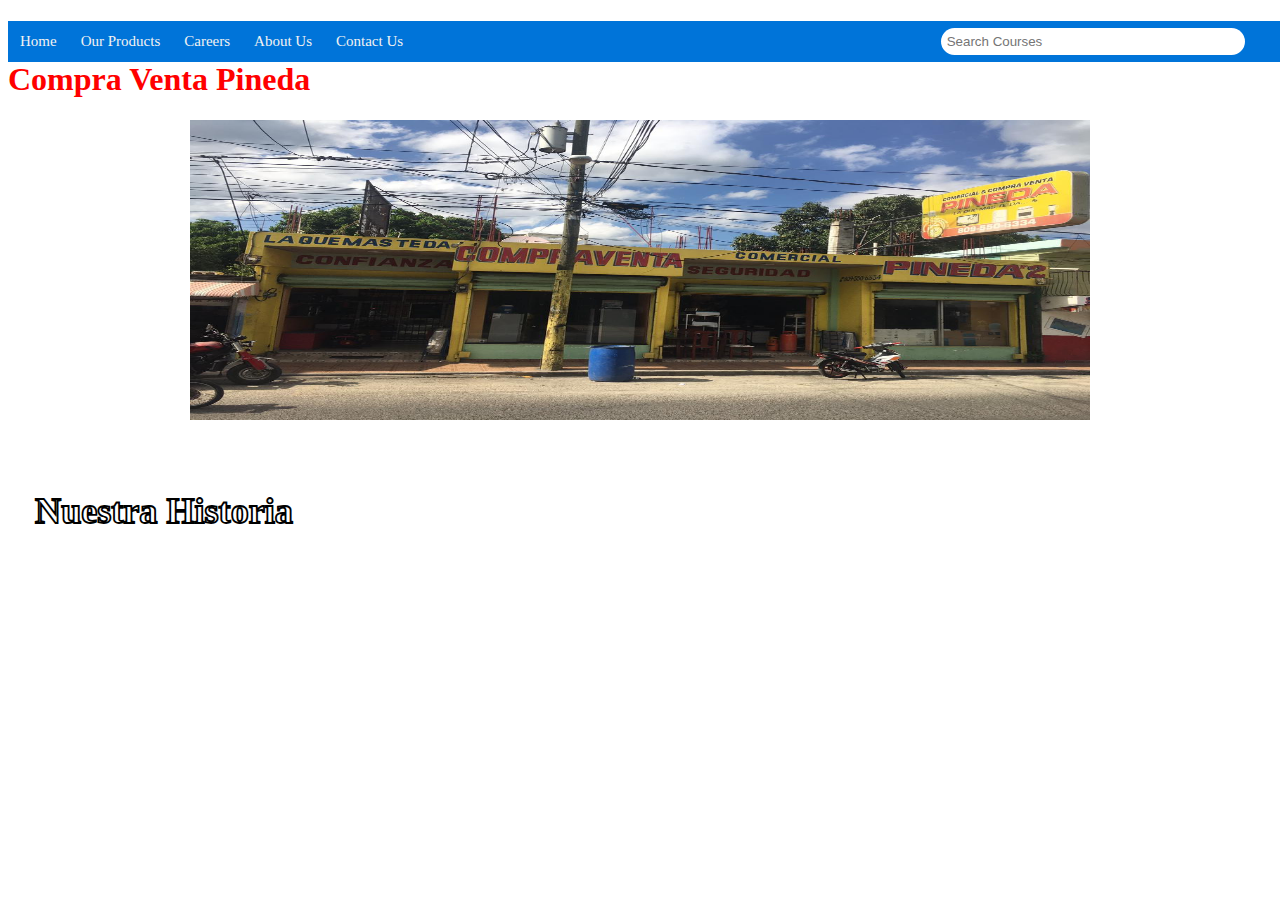
==== story.html @ 8c257b56 "Primer commit - Pagina de la historia" ====
<!DOCTYPE html>
<html lang="en">

<head>
  <link rel="stylesheet" href="story.css">

  <meta charset="UTF-8">
  <meta http-equiv="X-UA-Compatible" content="IE=edge">
  <meta name="viewport" content="width=device-width, initial-scale=1.0">
  <title>Nuestra historia</title>
</head>

<body>
  <style>
    /* styling navlist */
    #navlist {
      background-color: #0074D9;
      position: absolute;
      width: 100%;
    }

    /* styling navlist anchor element */
    #navlist a {
      float: left;
      display: block;
      color: #f2f2f2;
      text-align: center;
      padding: 12px;
      text-decoration: none;
      font-size: 15px;
    }

    .navlist-right {
      float: right;
    }

    /* hover effect of navlist anchor element */
    #navlist a:hover {
      background-color: #ddd;
      color: black;
    }

    /* styling search bar */
    .search input[type=text] {
      width: 300px;
      height: 25px;
      border-radius: 25px;
      border: none;

    }

    .search {
      float: right;
      margin: 7px;

    }

    .search button {
      background-color: #0074D9;
      color: #f2f2f2;
      float: right;
      padding: 5px 10px;
      margin-right: 16px;
      font-size: 12px;
      border: none;
      cursor: pointer;
    }
  </style>
  </head>

  <body>

    <!-- Navbar items -->
    <div id="navlist">
      <a href="#">Home</a>
      <a href="#">Our Products</a>
      <a href="#">Careers</a>
      <a href="#">About Us</a>
      <a href="#">Contact Us</a>

      <!-- search bar right align -->
      <div class="search">

        <form action="#">
          <input type="text" placeholder=" Search Courses" name="search">
          <button>
            <i class="fa fa-search" style="font-size: 18px;">
            </i>
          </button>
        </form>
      </div>
    </div>

    <!-- logo with tag -->
    <div class="content">
      <h1 style="color:rgb(255, 0, 0); padding-top:40px;">
        Compra Venta Pineda
      </h1>

    </div>

    <center><img src="frente.jpeg" alt="frente" height="300" width="900"></center>
    <CEnter>

      <div class="contenedor">
        <svg height="50%" viewBox="0 0 700 75">
          <text x="15" y="55"
            style="fill: white; stroke: rgb(0, 0, 0); stroke-width: 1px; font-size: 20px; font-weight: bold; font-family: verdana ">
            Nuestra Historia
          </text>
        </svg>
      </div>
  </body>

</html>
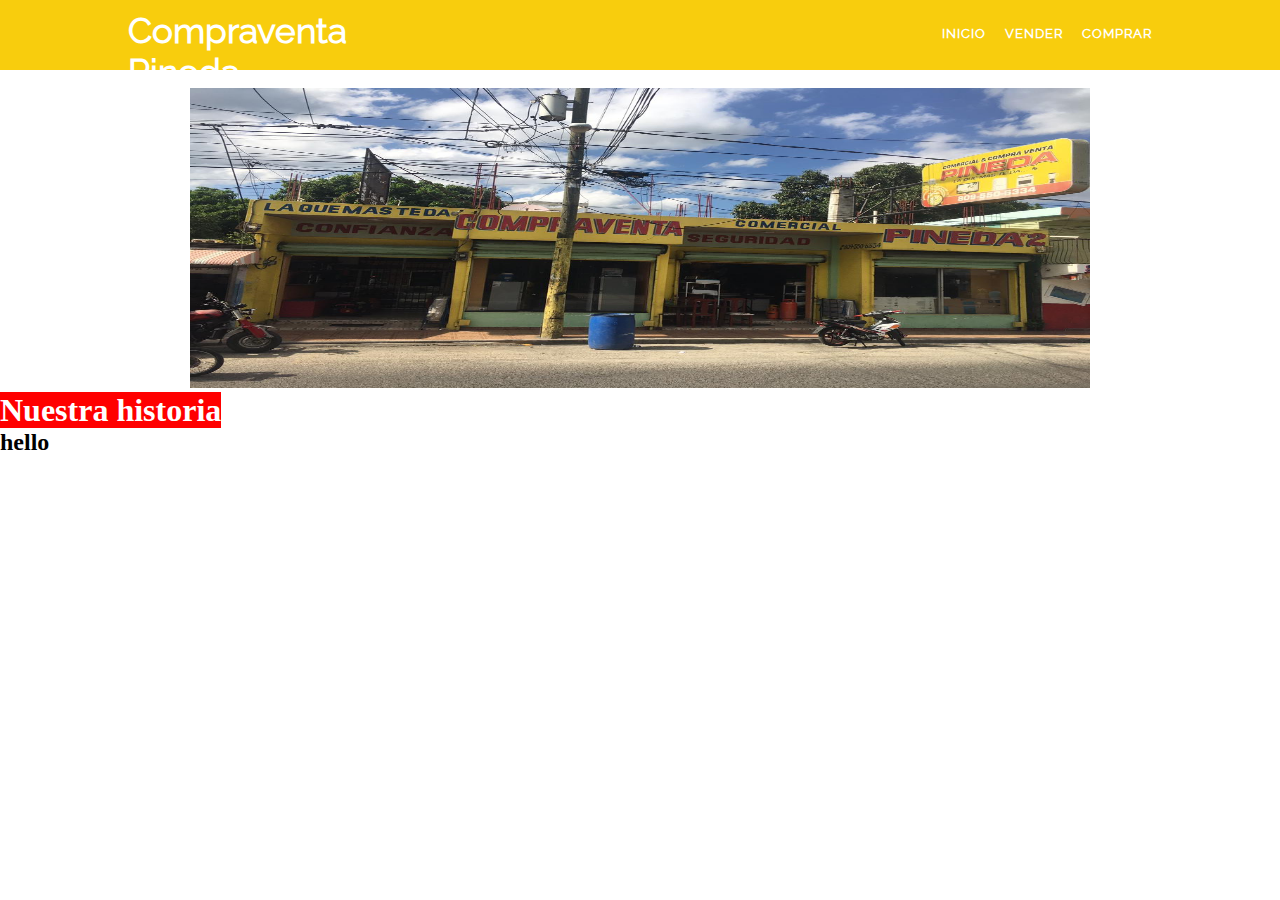
==== commit e207adf3: "EDITE LA BARRA DE NAVEGACION" ====
--- a/story.html
+++ b/story.html
@@ -11,105 +11,30 @@
 </head>
 
 <body>
-  <style>
-    /* styling navlist */
-    #navlist {
-      background-color: #0074D9;
-      position: absolute;
-      width: 100%;
-    }
+  <header>
+    <div class="ancho">
+      <div class="logo">
+        <p><a href="#">Compraventa Pineda</a></p>
+      </div>
+      <nav>
+        <ul>
+          <li><a href="#">Inicio</a></li>
+          <li><a href="#">Vender</a></li>
+          <li><a href="#">Comprar</a></li>
 
-    /* styling navlist anchor element */
-    #navlist a {
-      float: left;
-      display: block;
-      color: #f2f2f2;
-      text-align: center;
-      padding: 12px;
-      text-decoration: none;
-      font-size: 15px;
-    }
+        </ul>
+      </nav>
+    </div>  
+  </header>
+  <br>
 
-    .navlist-right {
-      float: right;
-    }
+  <center><img src="frente.jpeg" alt="frente" height="300" width="900"></center>
+  <CEnter>
 
-    /* hover effect of navlist anchor element */
-    #navlist a:hover {
-      background-color: #ddd;
-      color: black;
-    }
+    <h1 id='visor_imagenes'><span class="blanco-rojo">Nuestra historia</span></h1>
 
-    /* styling search bar */
-    .search input[type=text] {
-      width: 300px;
-      height: 25px;
-      border-radius: 25px;
-      border: none;
+    <h2 style="text-align: left;">hello </h2>
 
-    }
-
-    .search {
-      float: right;
-      margin: 7px;
-
-    }
-
-    .search button {
-      background-color: #0074D9;
-      color: #f2f2f2;
-      float: right;
-      padding: 5px 10px;
-      margin-right: 16px;
-      font-size: 12px;
-      border: none;
-      cursor: pointer;
-    }
-  </style>
-  </head>
-
-  <body>
-
-    <!-- Navbar items -->
-    <div id="navlist">
-      <a href="#">Home</a>
-      <a href="#">Our Products</a>
-      <a href="#">Careers</a>
-      <a href="#">About Us</a>
-      <a href="#">Contact Us</a>
-
-      <!-- search bar right align -->
-      <div class="search">
-
-        <form action="#">
-          <input type="text" placeholder=" Search Courses" name="search">
-          <button>
-            <i class="fa fa-search" style="font-size: 18px;">
-            </i>
-          </button>
-        </form>
-      </div>
-    </div>
-
-    <!-- logo with tag -->
-    <div class="content">
-      <h1 style="color:rgb(255, 0, 0); padding-top:40px;">
-        Compra Venta Pineda
-      </h1>
-
-    </div>
-
-    <center><img src="frente.jpeg" alt="frente" height="300" width="900"></center>
-    <CEnter>
-
-      <div class="contenedor">
-        <svg height="50%" viewBox="0 0 700 75">
-          <text x="15" y="55"
-            style="fill: white; stroke: rgb(0, 0, 0); stroke-width: 1px; font-size: 20px; font-weight: bold; font-family: verdana ">
-            Nuestra Historia
-          </text>
-        </svg>
-      </div>
-  </body>
+</body>
 
 </html>--- a/story.css
+++ b/story.css
@@ -0,0 +1,79 @@
+* {
+  margin: 0;
+  padding: 0;
+}
+
+header {
+  width: 100%;
+  background: #f8cd0d;
+  height: 70px;
+
+}
+
+.ancho {
+  width: 80%;
+  height: 70px;
+  /*background: red;*/
+  margin: auto;
+}
+
+.logo {
+  width: 30%;
+  height: 70px;
+  /*background: blue;*/
+  float: left;
+  padding-top: 10px;
+  box-sizing: border-box;
+  font-weight: bold;
+}
+
+.logo p a {
+  color: #FFFFFF;
+  font-size: 35px;
+  text-decoration: none;
+  font-family: rale;
+}
+
+nav {
+  width: 70%;
+  height: 70px;
+ /* background: olive;*/
+  float: left;
+  text-align: right;
+  padding-top: 24px;
+  box-sizing: border-box;
+}
+
+nav ul li {
+  display: inline;
+}
+
+#visor_imagenes {
+  text-align: left;
+}
+
+nav ul li a {
+  color: #FFFFFF;
+  font-size: 13px;
+  text-decoration: none;
+  text-transform: uppercase;
+  padding-left: 15px;
+  font-weight: bold;
+  letter-spacing: 1px;
+  font-family: rale;
+}
+
+nav ul li a:hover {
+  color: #444;
+}
+
+@font-face {
+  font-family: rale;
+  src: url(fuentes/Raleway-Regular.ttf);
+}
+
+
+.blanco-rojo {
+  color: #FFFFFF;
+  background-color: red;
+}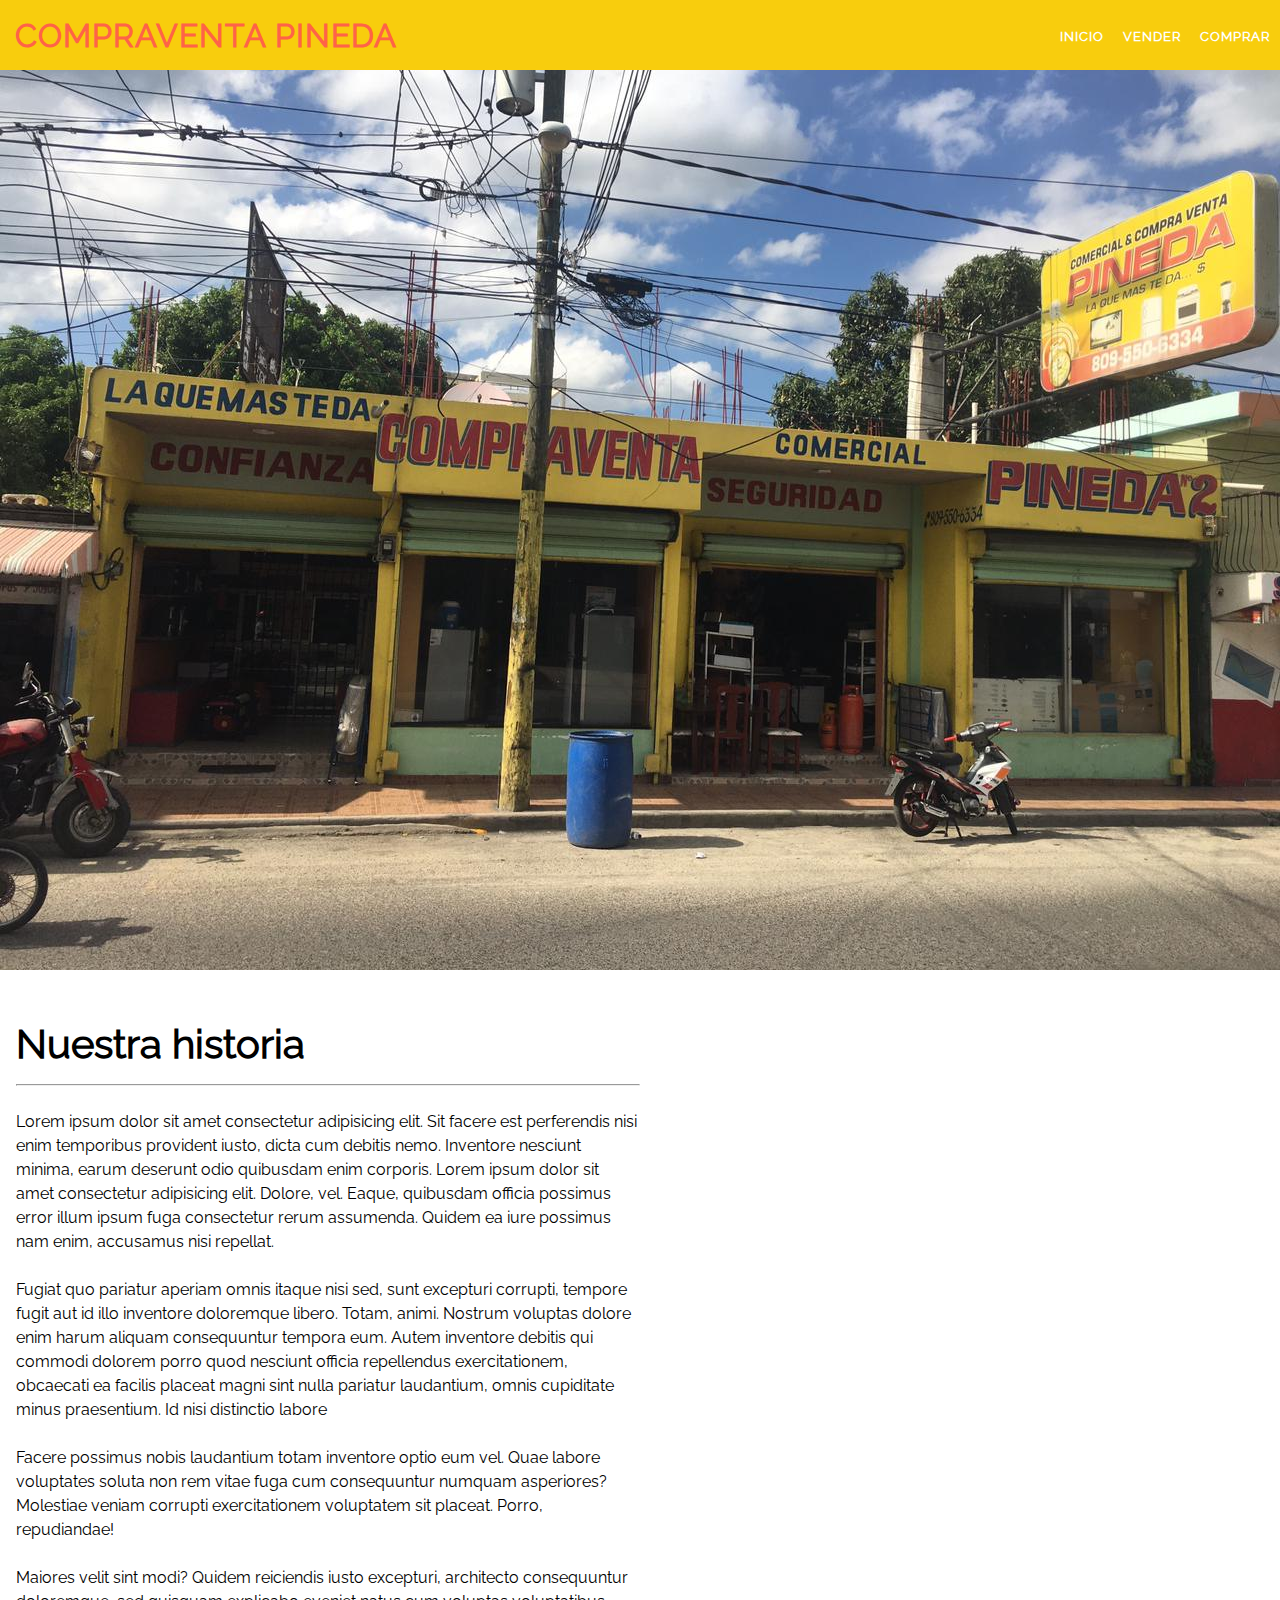
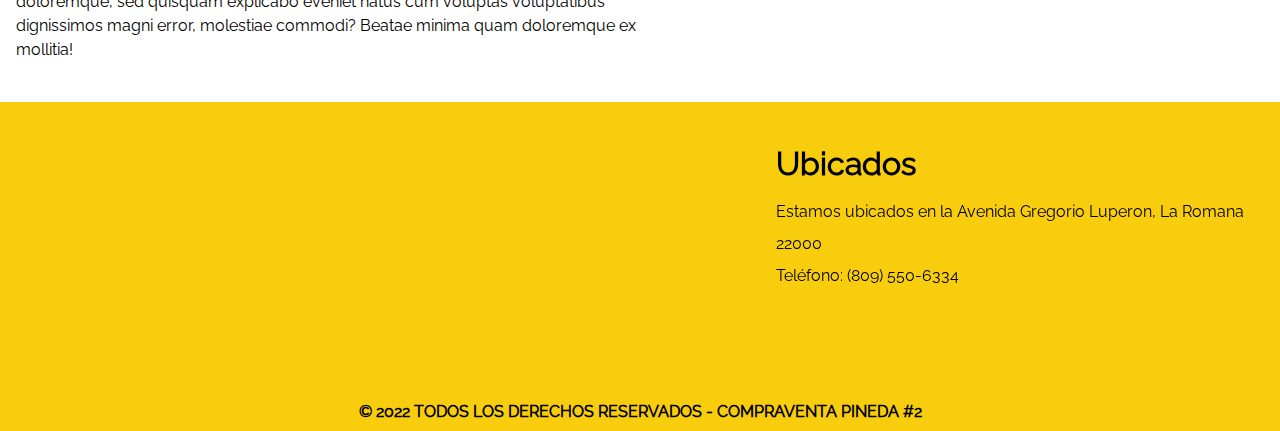
==== commit f464df7e: "Estilado y terminacion de la historia de la pagina" ====
--- a/story.html
+++ b/story.html
@@ -7,34 +7,58 @@
   <meta charset="UTF-8">
   <meta http-equiv="X-UA-Compatible" content="IE=edge">
   <meta name="viewport" content="width=device-width, initial-scale=1.0">
-  <title>Nuestra historia</title>
+  <title>Nuestra historia - Compraventa Pineda #2</title>
 </head>
 
 <body>
   <header>
-    <div class="ancho">
-      <div class="logo">
-        <p><a href="#">Compraventa Pineda</a></p>
-      </div>
-      <nav>
-        <ul>
-          <li><a href="#">Inicio</a></li>
-          <li><a href="#">Vender</a></li>
-          <li><a href="#">Comprar</a></li>
+    <nav class="header__nav">
+      <a class="logo" href="/">Compraventa Pineda</a>
+      <ul>
+        <li><a href="/">Inicio</a></li>
+        <li><a href="#">Vender</a></li>
+        <li><a href="#">Comprar</a></li>
+      </ul>
+    </nav>
+    </div>
+  </header>
 
-        </ul>
-      </nav>
-    </div>  
-  </header>
-  <br>
+  <img class="slide_img" src="frente.jpeg" alt="frente">
 
-  <center><img src="frente.jpeg" alt="frente" height="300" width="900"></center>
-  <CEnter>
-
-    <h1 id='visor_imagenes'><span class="blanco-rojo">Nuestra historia</span></h1>
-
-    <h2 style="text-align: left;">hello </h2>
-
+  <div class="content">
+    <div class="content__text">
+      <h1>Nuestra historia</h1>
+      <hr><br>
+      <p>Lorem ipsum dolor sit amet consectetur adipisicing elit. Sit facere est perferendis nisi enim temporibus
+        provident iusto, dicta cum debitis nemo. Inventore nesciunt minima, earum deserunt odio quibusdam enim corporis.
+        Lorem ipsum dolor sit amet consectetur adipisicing elit. Dolore, vel. Eaque, quibusdam officia possimus error
+        illum ipsum fuga consectetur rerum assumenda. Quidem ea iure possimus nam enim, accusamus nisi repellat. <br><br>
+        Fugiat quo pariatur aperiam omnis itaque nisi sed, sunt excepturi corrupti, tempore fugit aut id illo inventore
+        doloremque libero. Totam, animi. Nostrum voluptas dolore enim harum aliquam consequuntur tempora eum.
+        Autem inventore debitis qui commodi dolorem porro quod nesciunt officia repellendus exercitationem, obcaecati ea
+        facilis placeat magni sint nulla pariatur laudantium, omnis cupiditate minus praesentium. Id nisi distinctio
+        labore <br><br>
+        Facere possimus nobis laudantium totam inventore optio eum vel. Quae labore voluptates soluta non rem vitae fuga
+        cum consequuntur numquam asperiores? Molestiae veniam corrupti exercitationem voluptatem sit placeat. Porro,
+        repudiandae! <br><br>
+        Maiores velit sint modi? Quidem reiciendis iusto excepturi, architecto consequuntur doloremque, sed quisquam
+        explicabo eveniet natus cum voluptas voluptatibus dignissimos magni error, molestiae commodi? Beatae minima quam
+        doloremque ex mollitia!
+      </p>
+    </div>
+    <img src="https://placeimg.com/500/480/people" alt="" class="content__img">
+  </div>
+  <footer>
+    <div class="footer_content">
+          <iframe src="https://www.google.com/maps/embed?pb=!1m18!1m12!1m3!1d3785.276890685831!2d-68.97705808579724!3d18.425733076878355!2m3!1f0!2f0!3f0!3m2!1i1024!2i768!4f13.1!3m3!1m2!1s0x8eaf55268812f0c3%3A0x27664ed9d5dd8439!2sComercial%20y%20Compraventa%20Pineda%202!5e0!3m2!1sen!2sus!4v1651643107814!5m2!1sen!2sus" width="400" height="300" style="border:0;" allowfullscreen="" loading="lazy" referrerpolicy="no-referrer-when-downgrade" class="footer__map"></iframe>
+    <div class="footer__text">
+      <h2>Ubicados</h2>
+      <p>Estamos ubicados en la Avenida Gregorio Luperon, La Romana 22000</p>
+    <p>Teléfono: (809) 550-6334</p>
+  </div>
+    </div>
+  <p class="copyrigth">© 2022 TODOS LOS DERECHOS RESERVADOS - Compraventa Pineda #2</p>
+  </footer>
 </body>
 
 </html>--- a/story.css
+++ b/story.css
@@ -1,13 +1,29 @@
+@font-face {
+  font-family: Raleway;
+  src: url(fuentes/Raleway-Regular.ttf);
+}
+
 * {
   margin: 0;
   padding: 0;
+  font-family: Raleway;
+  box-sizing: border-box;
 }
 
 header {
   width: 100%;
   background: #f8cd0d;
   height: 70px;
+}
 
+.header__nav{
+    width: 100%;
+ /* background: olive;*/
+  display: flex;
+  padding-right: 10px;
+  justify-content: space-between;
+  align-items: center;
+  height: 100%;
 }
 
 .ancho {
@@ -18,41 +34,36 @@
 }
 
 .logo {
-  width: 30%;
-  height: 70px;
-  /*background: blue;*/
-  float: left;
-  padding-top: 10px;
-  box-sizing: border-box;
+  text-decoration: none;
+  color: tomato;
+  font-size: 2rem;
   font-weight: bold;
+  margin-block: auto;
+  text-align: left;
+  white-space: nowrap;
 }
 
-.logo p a {
-  color: #FFFFFF;
-  font-size: 35px;
-  text-decoration: none;
-  font-family: rale;
+.slide_img{
+  width: 100%;
+  height: 100vh;
+  object-fit: cover;
+  object-position: bottom;
+  /*background: red;*/  
+
 }
 
-nav {
-  width: 70%;
-  height: 70px;
- /* background: olive;*/
-  float: left;
-  text-align: right;
-  padding-top: 24px;
-  box-sizing: border-box;
+.logo a {
+  color: #FFFFFF;
+  font-size: 2rem;
+  text-decoration: none;
+  font-family: Raleway;
 }
 
 nav ul li {
   display: inline;
 }
 
-#visor_imagenes {
-  text-align: left;
-}
-
-nav ul li a {
+nav a {
   color: #FFFFFF;
   font-size: 13px;
   text-decoration: none;
@@ -60,20 +71,89 @@
   padding-left: 15px;
   font-weight: bold;
   letter-spacing: 1px;
-  font-family: rale;
+  font-family: Raleway;
 }
 
-nav ul li a:hover {
-  color: #444;
+nav a:hover {
+  color: #ffffffd2;
 }
 
-@font-face {
-  font-family: rale;
-  src: url(fuentes/Raleway-Regular.ttf);
+.content{
+  display: grid;
+  padding-top: 30px;
+  max-width: 100vw;
+  /* grid-template-columns: repeat(min(250px, auto-fit), minmax(300px, 1fr)); */
+  grid-template-columns: repeat(auto-fit, minmax(300px, 1fr));
 }
 
+.content__text {
+  padding-left: 1rem;
+  line-height: 1.5;
+  margin-bottom: 20px;
+}
 
-.blanco-rojo {
-  color: #FFFFFF;
-  background-color: red;
+.content__img{
+  width: 90%;
+  height: auto;
+  object-fit: cover;
+  object-position: center;
+  margin-inline: auto;
+  position: sticky;
+  top: 40px;
+  border-radius: 10px;
+}
+
+.content__text h1 {
+  font-size: 2.5rem;
+  line-height: 2;
+  font-weight: bold;
+  color: #000000;
+  font-family: Raleway;
+}
+
+footer{
+  background: #f8cd0d;
+  width: 100%;
+  
+}
+
+.footer_content{
+  height: 300px;
+  display: flex;
+  justify-content: center;
+  align-items: center;
+  margin-top: 20px;
+}
+
+.footer__map{
+  margin-left: 10px;
+  width: 60%;
+  height: 80%;
+  border-radius: 10px;
+  border: 2px solid #000000;
+}
+.footer__text{
+  width: 40%;
+  position: relative;
+  height: 80%;
+  align-items: center;
+  margin-left: 10px;
+  text-align: left;
+  line-height: 2;
+}
+
+.footer__text h2{
+  font-size: 2rem;
+  font-weight: bold;
+  color: #000000;
+  font-family: Raleway;
+  line-height: 2;
+}
+
+.copyrigth{
+      text-align: center;
+    text-transform: uppercase;
+    font-weight: 800;
+    padding-bottom: 10px;
+
 }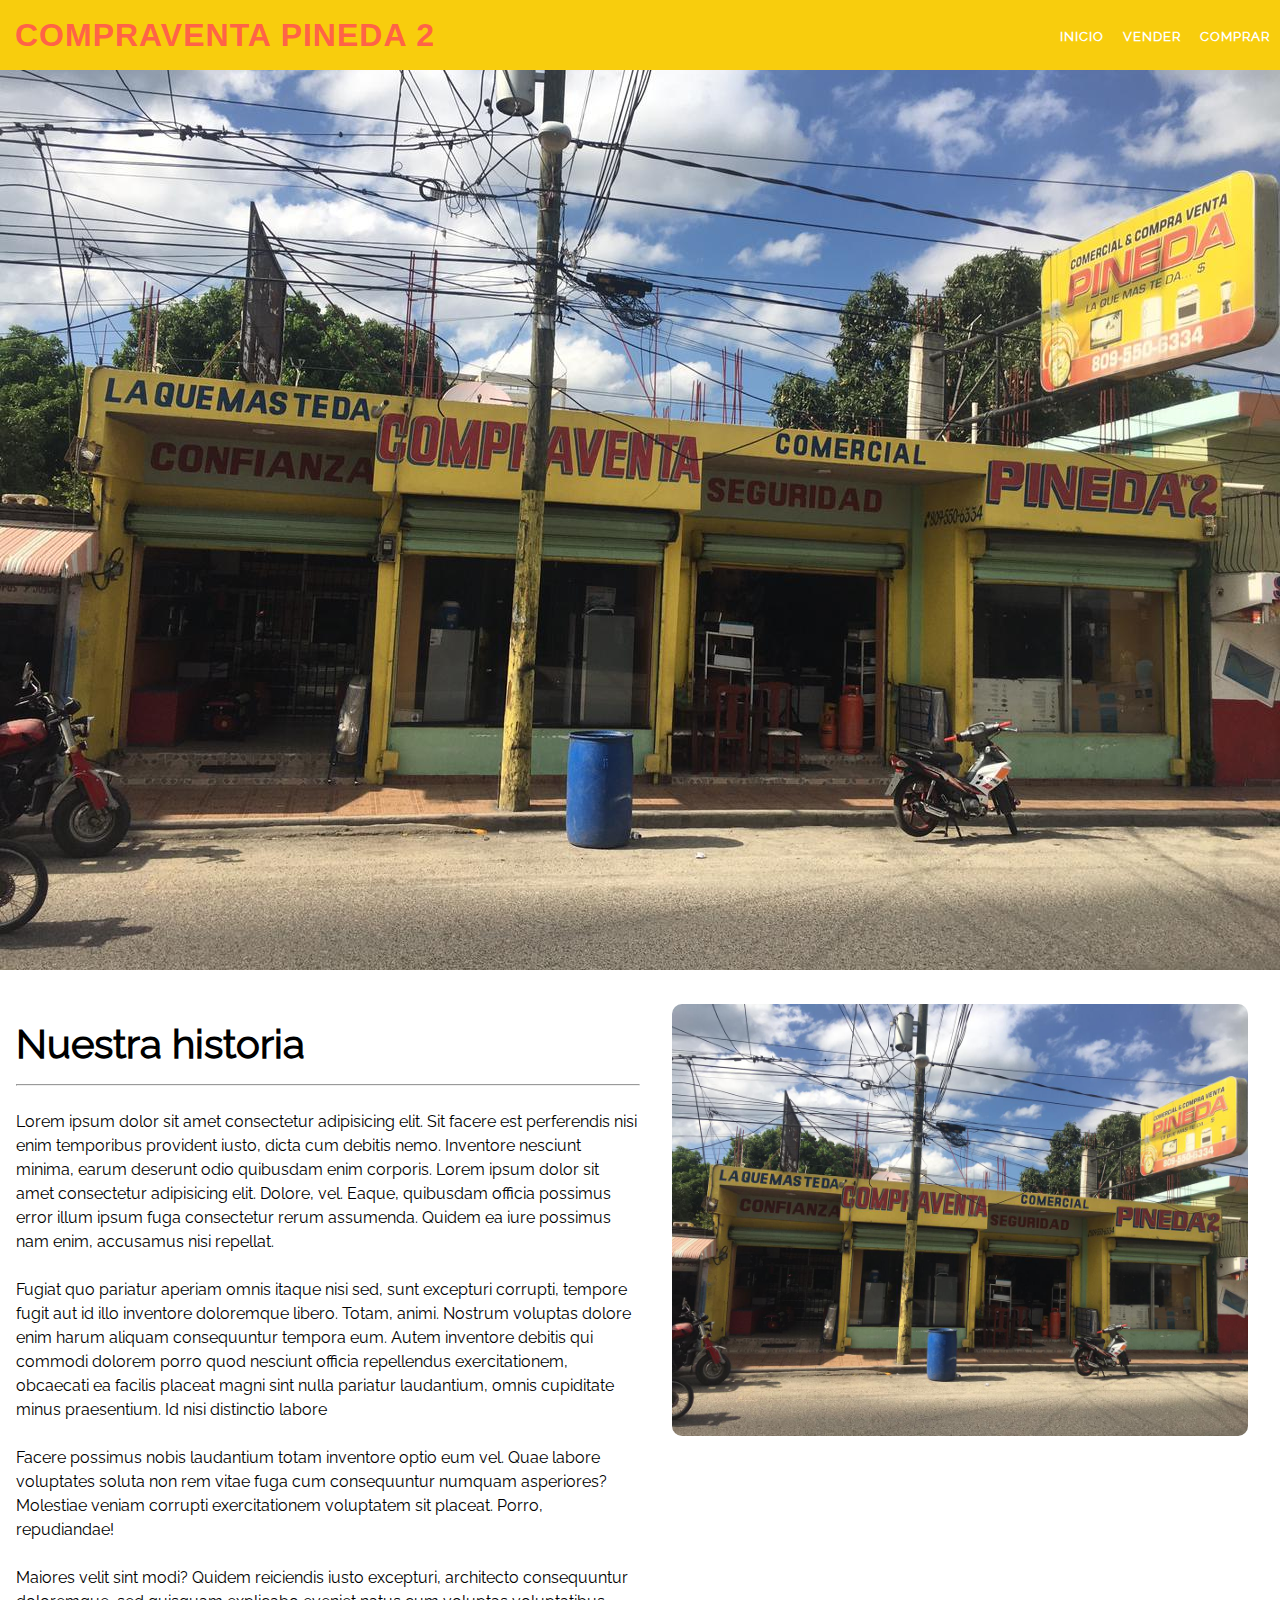
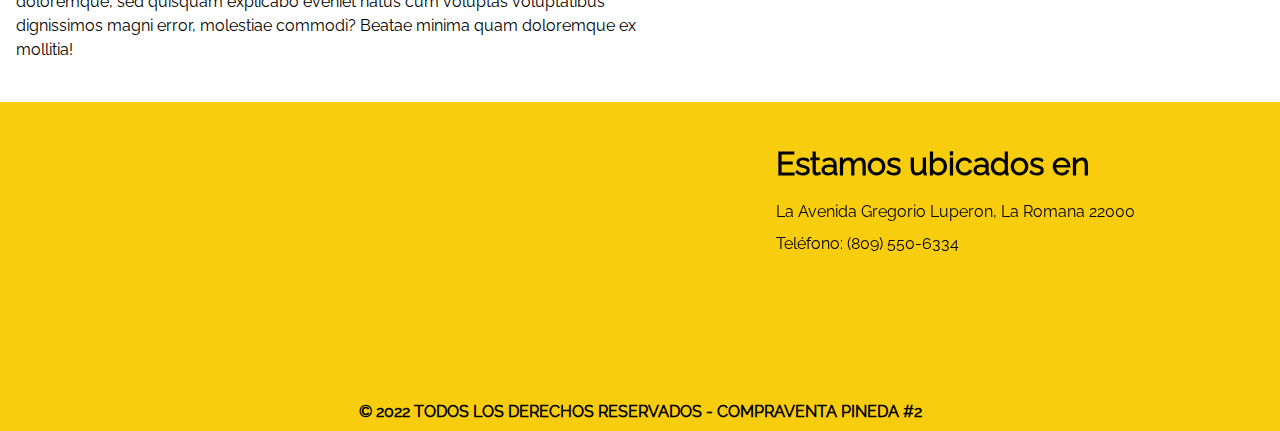
==== commit 8f129c34: "Organización de Archivos y estilado de story" ====
--- a/story.html
+++ b/story.html
@@ -2,7 +2,7 @@
 <html lang="en">
 
 <head>
-  <link rel="stylesheet" href="story.css">
+  <link rel="stylesheet" href="./styles/story.css">
 
   <meta charset="UTF-8">
   <meta http-equiv="X-UA-Compatible" content="IE=edge">
@@ -13,7 +13,7 @@
 <body>
   <header>
     <nav class="header__nav">
-      <a class="logo" href="/">Compraventa Pineda</a>
+      <a class="logo" href="/">Compraventa Pineda 2</a>
       <ul>
         <li><a href="/">Inicio</a></li>
         <li><a href="#">Vender</a></li>
@@ -23,12 +23,13 @@
     </div>
   </header>
 
-  <img class="slide_img" src="frente.jpeg" alt="frente">
+  <img class="slide_img" src="./assets/frente.jpeg" alt="frente">
 
   <div class="content">
     <div class="content__text">
       <h1>Nuestra historia</h1>
       <hr><br>
+      <!-- La siguiente <p></p> es la que contendra la historia de Pascual -->
       <p>Lorem ipsum dolor sit amet consectetur adipisicing elit. Sit facere est perferendis nisi enim temporibus
         provident iusto, dicta cum debitis nemo. Inventore nesciunt minima, earum deserunt odio quibusdam enim corporis.
         Lorem ipsum dolor sit amet consectetur adipisicing elit. Dolore, vel. Eaque, quibusdam officia possimus error
@@ -46,14 +47,15 @@
         doloremque ex mollitia!
       </p>
     </div>
-    <img src="https://placeimg.com/500/480/people" alt="" class="content__img">
+    <!-- Aqui es donde ira la imagen de Pascual -->
+    <img src="./assets/frente.jpeg" alt="" class="content__img">
   </div>
   <footer>
     <div class="footer_content">
           <iframe src="https://www.google.com/maps/embed?pb=!1m18!1m12!1m3!1d3785.276890685831!2d-68.97705808579724!3d18.425733076878355!2m3!1f0!2f0!3f0!3m2!1i1024!2i768!4f13.1!3m3!1m2!1s0x8eaf55268812f0c3%3A0x27664ed9d5dd8439!2sComercial%20y%20Compraventa%20Pineda%202!5e0!3m2!1sen!2sus!4v1651643107814!5m2!1sen!2sus" width="400" height="300" style="border:0;" allowfullscreen="" loading="lazy" referrerpolicy="no-referrer-when-downgrade" class="footer__map"></iframe>
     <div class="footer__text">
-      <h2>Ubicados</h2>
-      <p>Estamos ubicados en la Avenida Gregorio Luperon, La Romana 22000</p>
+      <h2>Estamos ubicados en</h2>
+      <p>La Avenida Gregorio Luperon, La Romana 22000</p>
     <p>Teléfono: (809) 550-6334</p>
   </div>
     </div>
--- a/styles/story.css
+++ b/styles/story.css
@@ -0,0 +1,36 @@
+@import url('./footer-nav.css');
+
+.content{
+  display: grid;
+  padding-top: 30px;
+  max-width: 100vw;
+  /* grid-template-columns: repeat(min(250px, auto-fit), minmax(300px, 1fr)); */
+  grid-template-columns: repeat(auto-fit, minmax(300px, 1fr));
+}
+
+.content__text {
+  padding-left: 1rem;
+  line-height: 1.5;
+  margin-bottom: 20px;
+}
+
+.content__img{
+  width: 90%;
+  height: auto;
+  object-fit: cover;
+  object-position: center;
+  margin-inline: auto;
+  position: sticky;
+  top: 40px;
+  border-radius: 10px;
+}
+
+.content__text h1 {
+  font-size: 2.5rem;
+  line-height: 2;
+  font-weight: bold;
+  color: #000000;
+  font-family: Raleway;
+}
+
+
